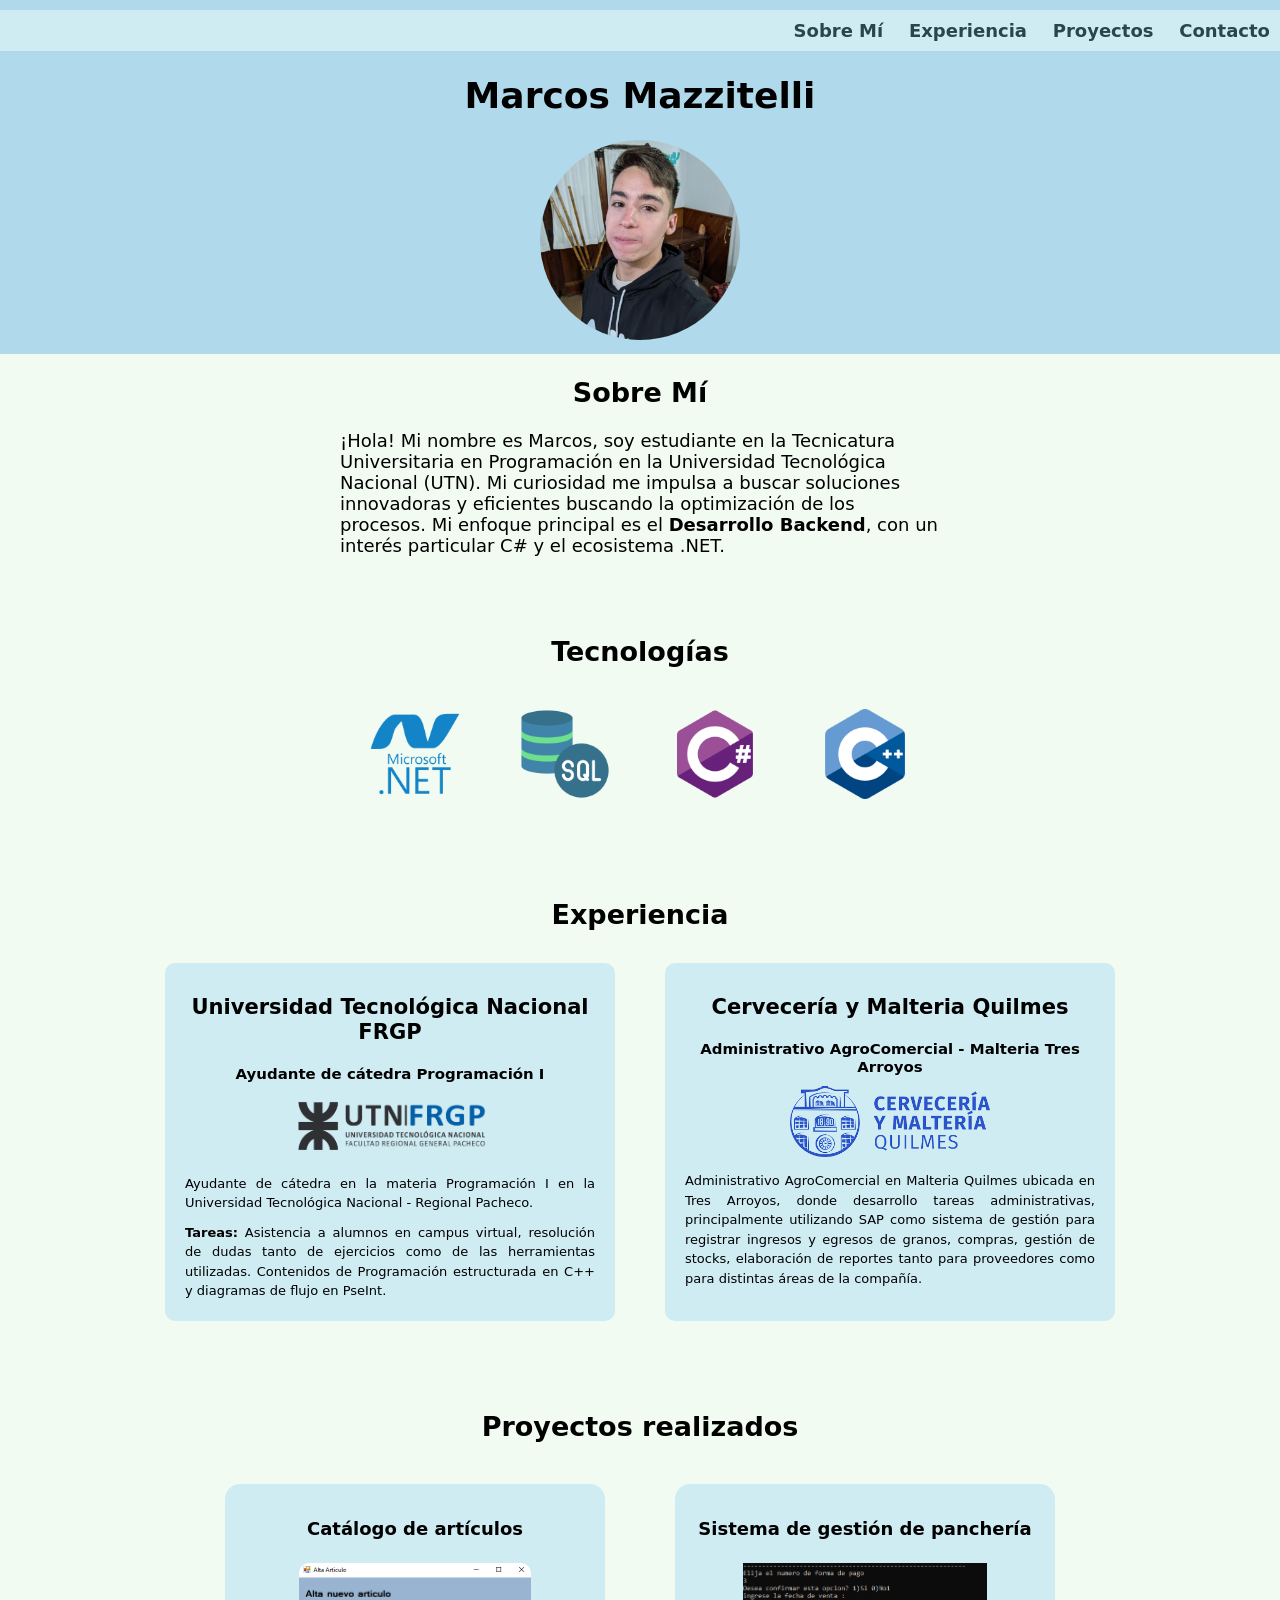
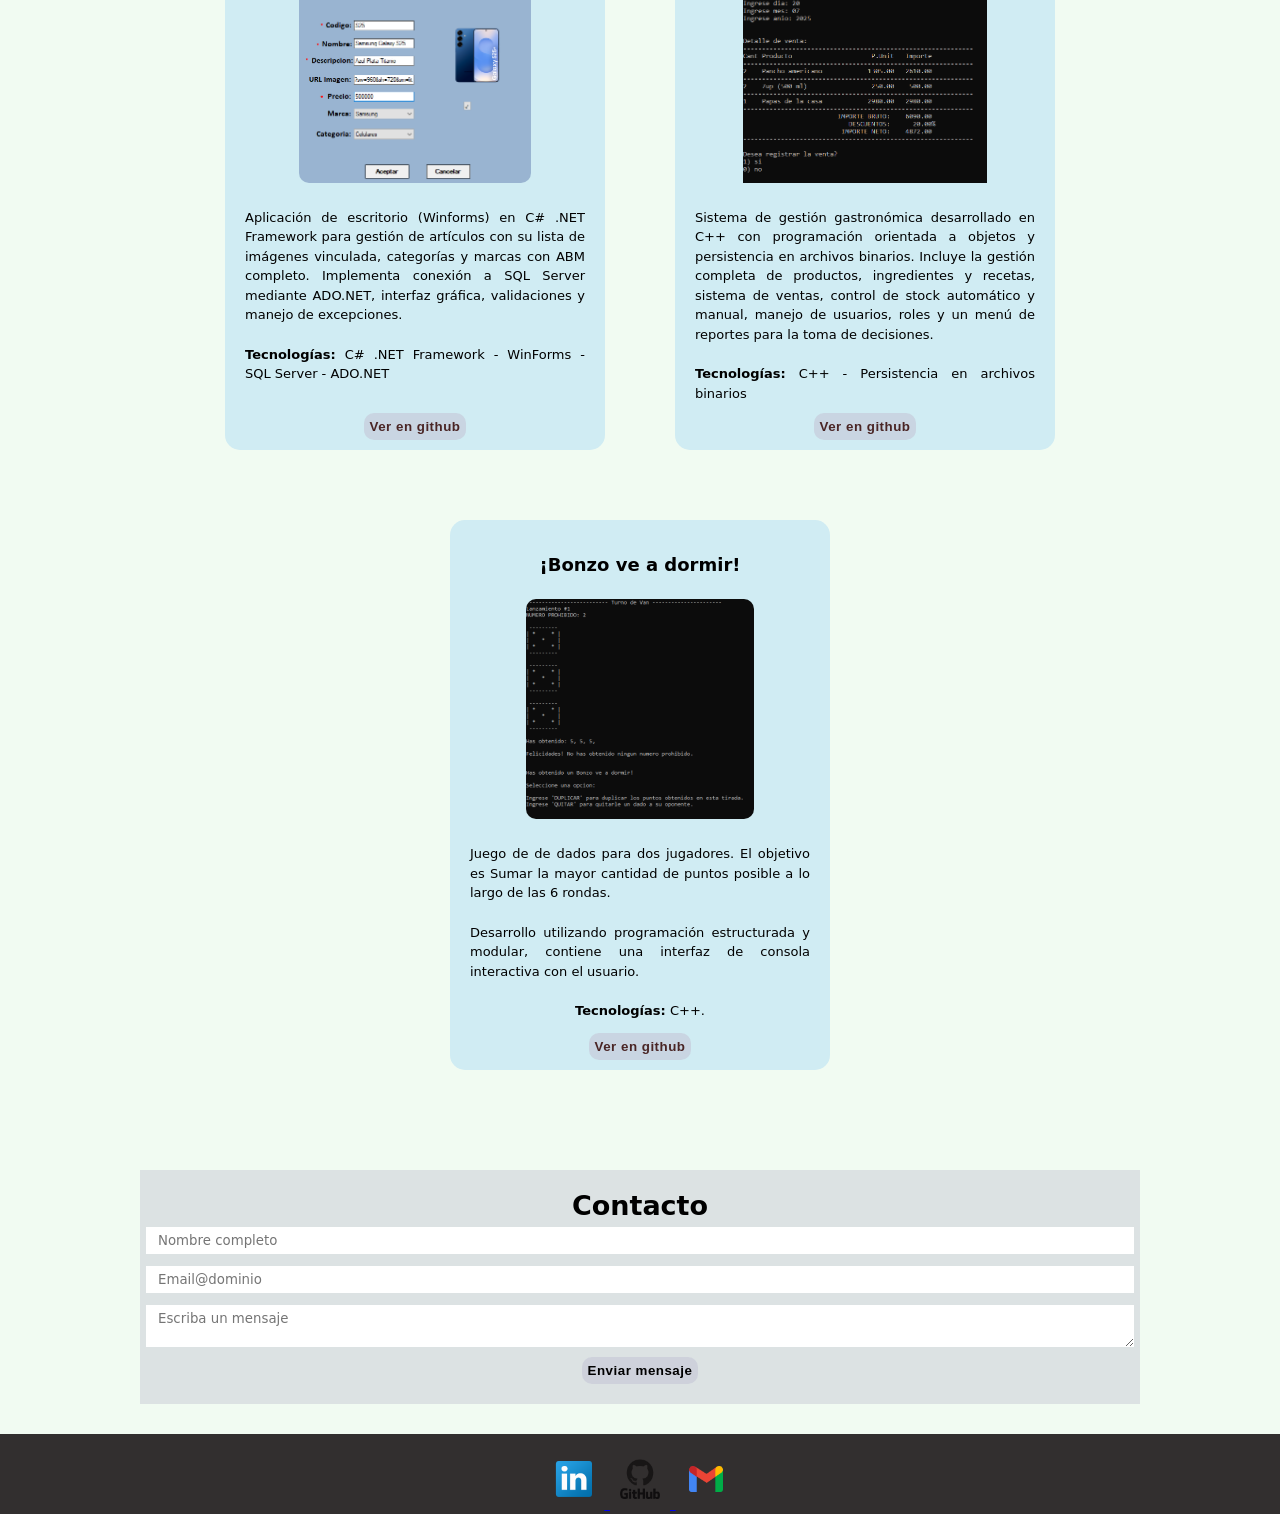
==== index.html @ 264f51c3 "update" ====
<!DOCTYPE html>
<html>
<head>
<html lang="en"> <!--METADATOS, INFO EXTRA, Que tipo de archivos CSS vamos a usar-->
        <meta charset="UTF-8">
        <meta name="viewport" content="width=device-width, initial-scale=1.0"> <!--Esto hace que se adapte a la pantalla del dispositivo (para celulares por ejemplo)-->
        <title>Portfolio Marcos Mazzitelli</title>
        <meta name="description" content="Portfolio de Marcos, estudiante de Tecnicatura Universitaria en Programación en la Universidad Tecnológica Nacional">
        <link rel="stylesheet" href="Estilos.css">
    </head>

    <body>
    <header id="top"> <!---HEADER: esto debe ir arriba del todo ----> 
        <nav class="nav">
            <li class="nav_item">
                <a href="#SobreMiTitle"class="nav_link">Sobre Mí</a>
            </li>
             <li class="nav_item">
                <a href="#Experiencia"class="nav_link">Experiencia</a>
            </li>

            <li class="nav_item">
                <a href="#Proyectos"class="nav_link">Proyectos</a>
            </li>
            <li class="nav_item">
                <a href="#Contacto"class="nav_link">Contacto</a>
            </li>          
            
        </nav>
        <h1>Marcos Mazzitelli</h1>
        <img class="img_presentacion"
            title="Foto de Marcos"
            src="Imgs/IMG_0986.JPG" alt="Foto perfíl">
    </header>

    <main>
        <section>
            <h2 id="SobreMiTitle"> Sobre Mí</h2>
            <p id="SobreMiText">¡Hola! Mi nombre es Marcos, soy estudiante en la Tecnicatura Universitaria en Programación
                en la Universidad Tecnológica Nacional (UTN). Mi curiosidad me impulsa a buscar soluciones
                innovadoras y eficientes buscando la optimización de los procesos. Mi enfoque principal es
                el <strong>Desarrollo Backend</strong>, con un interés particular C# y el ecosistema .NET.
            </p>
        </section>

        <h2> Tecnologías</h2>
        <section class="tecnologias">
                <img class="iconos_tecnologias" title=".Net" src="Imgs/Icons/Net.png" alt="Icono .NET" >
                <img class="iconos_tecnologias" title="SQL" src="Imgs/Icons/Sql.png" alt="Icono SQL" >
                <img class="iconos_tecnologias" title="C#" src="Imgs/Icons/Csharp.png" alt="Icono C#" >
                <img class="iconos_tecnologias" title="C++" src="Imgs/Icons/C++.png" alt="Icono C++" >
        </section>

        <h2 id="Experiencia"> Experiencia</h2>
        <section class = "card_expContainer">
                <article class="card_Experiencia">  
                    <header>
                        <h3> Universidad Tecnológica Nacional FRGP</h3>
                        <h5>Ayudante de cátedra Programación I</h5>
                        <img class="img_exp" src="Imgs/logo-utn-horizontal.png" alt ="Icono UTN" >
                    </header>
                    <p>
                        Ayudante de cátedra en la materia Programación I en la Universidad Tecnológica Nacional - Regional Pacheco.
                    </p>
                    <p> 
                        <strong>Tareas:</strong> Asistencia a alumnos en campus virtual, resolución de dudas tanto de ejercicios como de las herramientas utilizadas. Contenidos de Programación estructurada en C++ y diagramas de flujo en PseInt. 
                    </p>
                </article>

                <article class="card_Experiencia">  
                    <header>
                        <h3>Cervecería y Malteria Quilmes</h3>
                        <h5> Administrativo AgroComercial - Malteria Tres Arroyos</h5>
                        <img class="img_exp" src="Imgs/CMQ_Imagen.png" alt ="Foto CMQ" >

                    </header>

                    <p>
                        Administrativo AgroComercial en Malteria Quilmes ubicada en Tres Arroyos, donde desarrollo tareas administrativas, principalmente utilizando SAP como sistema de gestión para registrar ingresos y egresos de granos, compras, gestión de stocks, elaboración de reportes tanto para proveedores como para distintas áreas de la compañía.
                    </p>
                </article>
        </section>

        <h2 id="Proyectos">Proyectos realizados</h2>
        <section class = "card_proyectosContainer">
                <article class="card_proyecto">  
                    <header>
                        <h4>Catálogo de artículos</h4>
                        <img class="img_proyecto" src="Imgs/Img_CatalogoArticulos.png" alt ="Foto Catalogo Articulos" >
                        </header>
                    <p>
                        Aplicación de escritorio (Winforms) en C# .NET Framework para gestión de artículos con su lista de imágenes vinculada, categorías y marcas con ABM completo. Implementa conexión a SQL Server mediante ADO.NET, interfaz gráfica, validaciones y manejo de excepciones.
                    </p>
                    <p>
                        <strong>Tecnologías:</strong> C# .NET Framework - WinForms - SQL Server - ADO.NET
                    </p>
                     <button class="buttonGitHub"> <a href="https://github.com/MarcosMazzitelli/TP-WinForms-Equipo-5A" class="buttonGitHubLink">Ver en github</a></button>

                </article>

                <article class="card_proyecto">  
                    <header>
                        <h4>Sistema de gestión de panchería</h4>
                        <img class="img_proyecto" src="Imgs/Img_LaPancheria.png" alt ="Foto Pancheria" >
                    </header>
                    <p>
                        Sistema de gestión gastronómica desarrollado en C++ con programación orientada a objetos y persistencia en archivos binarios. Incluye la gestión completa de productos, ingredientes y recetas, sistema de ventas, control de stock automático y manual, manejo de usuarios, roles y un menú de reportes para la toma de decisiones.
                    </p>
                    <p>
                        <strong>Tecnologías:</strong> C++ - Persistencia en archivos binarios
                    </p>
                     <button class="buttonGitHub"> <a href="https://github.com/MarcosMazzitelli/LaPancheriaApp" class="buttonGitHubLink">Ver en github</a></button>
                </article>

                <article class="card_proyecto">  
                    <header>
                        <h4>¡Bonzo ve a dormir!</h4>
                        <img class="img_proyecto" src="Imgs/Img_Bonzo.png" alt ="Foto Catalogo Articulos" >
                    </header>
                    <p>
                        Juego de de dados para dos jugadores. El objetivo es  Sumar la mayor cantidad de puntos posible a lo largo de las 6 rondas.
                    </p>
                    <p>Desarrollo utilizando programación estructurada y modular, contiene una interfaz de consola interactiva con el usuario.</p>
                    <p>
                        <strong>Tecnologías:</strong> C++.
                    </p>
                    <button class="buttonGitHub"> <a href="https://github.com/MarcosMazzitelli/Bonzo-TPI-Programacion-I" class="buttonGitHubLink">Ver en github</a></button>
                </article>
        </section>
        
        <section class="form">
            <h2 id="Contacto">
                Contacto
            </h2>
            <div class="formulario_datos">
                <input type="text" class="inputText" placeholder="Nombre completo">
            </div>
            <div class="formulario_datos">
                <input type="text" class="inputText" placeholder="Email@dominio">
            </div>
            <div class="formulario_datos">
                <textarea placeholder="Escriba un mensaje"></textarea>
            </div>
            <button> Enviar mensaje </button>

        </section>

    </main>

    
    <footer>
        <a href="https://www.linkedin.com/in/marcos-mazzitelli-41168136b/">
            <img class="icon_footer"
                title="Linkedin"
                src="Imgs/Icons/Linkedin.png"
                alt="Icono Linkedin">
        </a>
         <a href="https://github.com/MarcosMazzitelli">
            <img class="icon_footer"
                title="Github"
                src="Imgs/Icons/GitHub.png"
                alt="Icono Github">
        </a>
        <a href="mailto:marcosmazzitelli89@gmail.com">
            <img class="icon_footer"
                title="Enviar un correo"
                src="Imgs/Icons/Gmail.png"
                alt="Icono Gmail">
        </a>
    </footer>
</body>
</html>
---- Estilos.css ----
/* ESTILOS GENERALES */
html {
    scroll-behavior: smooth;
}


section{
    margin-bottom: 80px;
}
body {
    background-color: rgb(241, 251, 242);
    text-align: center;
    font-size: 18px;
    margin: 0;
    padding: 0;
    font-family: system-ui, -apple-system, BlinkMacSystemFont, 'Segoe UI', Roboto, Oxygen, Ubuntu, Cantarell, 'Open Sans', 'Helvetica Neue', sans-serif
}    


#top {
    background-color: rgb(176, 217, 235);
    width: 100%;
    padding: 10px 0 ;
}

footer {
    text-align: center;
    margin-top: 30px;
    height: 50px;
    padding: 15px;
    background-color:rgb(50, 47, 47);
    border:none;
}


/*  NAVEGACIÓN  */                       
.nav {
    background-color: rgb(208, 236, 243);
    text-align: right;
    color: white;
}

.nav_list {
    margin: 0;
}

.nav_item {
    display: inline-block;
    padding: 10px;
    background-color: rgb(208, 236, 243);
}

.nav_item:hover {
    background-color: rgb(189, 218, 240);
}

.nav_link {
    color: rgb(39, 71, 77);
    text-decoration: none;
    font-weight: bold;
}

/*  TARJETAS  */    

.tecnologias{
  display: flex;
  justify-content: center;
  gap: 20px;
  flex-wrap: wrap;

}

.card_proyecto {
    background-color: rgb(208, 236, 243);
    display: flex;
    flex-direction: column;
    justify-content: flex-start;
    align-items: center;
    width: 380px;
    border-radius: 15px;
    padding: 10px;
    box-sizing:border-box;
    margin: 20px;
    transition-duration: 0.5s;
    min-height: 550px;
}


.card_expContainer, .card_proyectosContainer{
    display:flex;
    justify-content: center;
    flex-wrap: wrap;
    gap: 30px;
    margin-top: 20px;
    
}

.card_Experiencia {
    background-color: rgb(208, 236, 243);
    text-align: center;
    width: 450px;
    margin: 10px;
    border-radius: 10px;
    transition-duration: 0.5s;
    transition-property: transform, box-shadow;
    padding: 10px;
    box-sizing: border-box;

}
.card_Experiencia h5 {
margin: 10px;
}

.card_Experiencia p {
    text-align: justify;
    font-size: 13px;
    line-height: 1.5;
    margin: 10px;
}

.card_proyecto:hover, .card_Experiencia:hover {
  transform: scale(1.02);
  box-shadow: 0px 8px 25px rgba(0,0,0,0.2);
}
.card_proyecto p {
    text-align: justify;
    font-size: 13px;
    line-height: 1.5;
    margin: 10px;
}
.buttonGitHub{
    margin-left: auto;
    margin-right: auto;
    margin-top: auto;
    background-color: rgba(197, 199, 215, 0.6);
    border:none;
    border-radius: 10px;
    padding: 6px;
    font-weight: bold;
    letter-spacing: 0.5px;
}

.buttonGitHubLink{
    text-decoration: none;
    color: rgb(74, 37, 37);

}


/*  IMÁGENES  */
.img_presentacion { 
    border-radius: 50%;
    width: 200px;
    transition-duration: 0.3s;

}
.img_presentacion:hover {              
    scale: 1.10;
    box-shadow: 10px 10px 25px rgba(0,0,0,0.2);
}

.img_proyecto {
    width: 100%;
    max-width: 300px;
    height: 220px;
    object-fit: contain;
    border-radius: 10px;
    margin-bottom: 15px;
    display: block;
    margin-left: auto;
    margin-right: auto;
}



.img_exp {
    width: 200px;
    mix-blend-mode: multiply; /* Elimina el fondo blanco de la foto */
}

.iconos_tecnologias {          
    width: 90px;
    margin: 20px;
    transition-duration: 0.5s;
}
.icon_footer{
    width: 40px;
    top:auto;
    left: auto;
    right:auto;
    margin:10px;    
    transition-duration: 0.5s;

}
.icon_footer:hover{
    scale: 1.2;
}


.iconos_tecnologias:hover {          
    scale: 1.2;
}

/*  SECCIONES ESPECÍFICAS  */ 
#SobreMiText {               
    text-align: left;
    max-width: 600px;
    margin: auto;
}

/*  FORMULARIOS  */
#Contacto{
    text-align:center;
    margin: 0;
}

.form{
    background-color: rgb(220, 226, 227);
    padding: 20px 0;
    max-width: 1000px;
    margin: auto;
    width: 100%;
}
.formulario_datos{
    padding: 6px;

}


.inputText, textArea{
    width:100%;
    box-sizing:border-box;
    padding: 6px 12px;
    border: none;
    font-family: system-ui, -apple-system, BlinkMacSystemFont, 'Segoe UI', Roboto, Oxygen, Ubuntu, Cantarell, 'Open Sans', 'Helvetica Neue', sans-serif;
}

button{
    margin-left: auto;
    margin-right: auto;
    margin-top: auto;
    background-color: rgba(197, 199, 215, 0.6);
    border:none;
    border-radius: 10px;
    padding: 6px;
    font-weight: bold;
    letter-spacing: 0.5px;

}
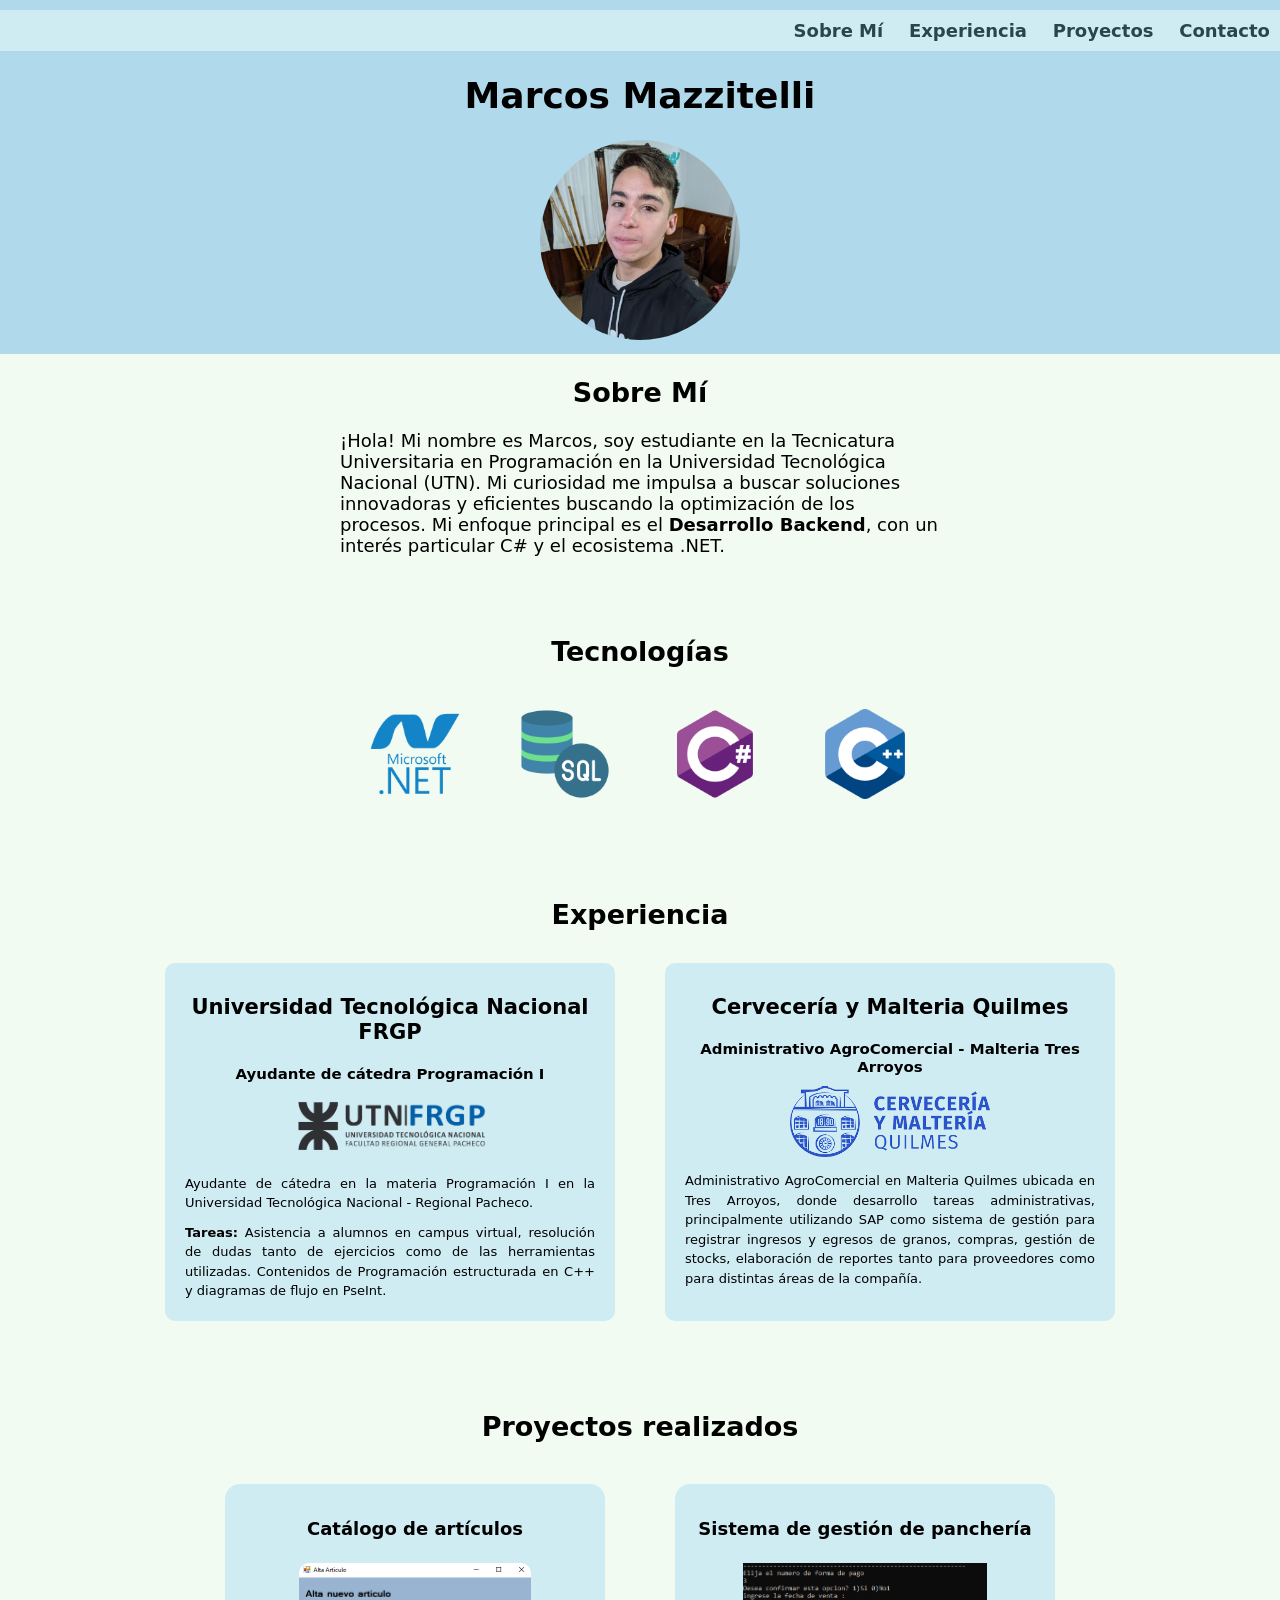
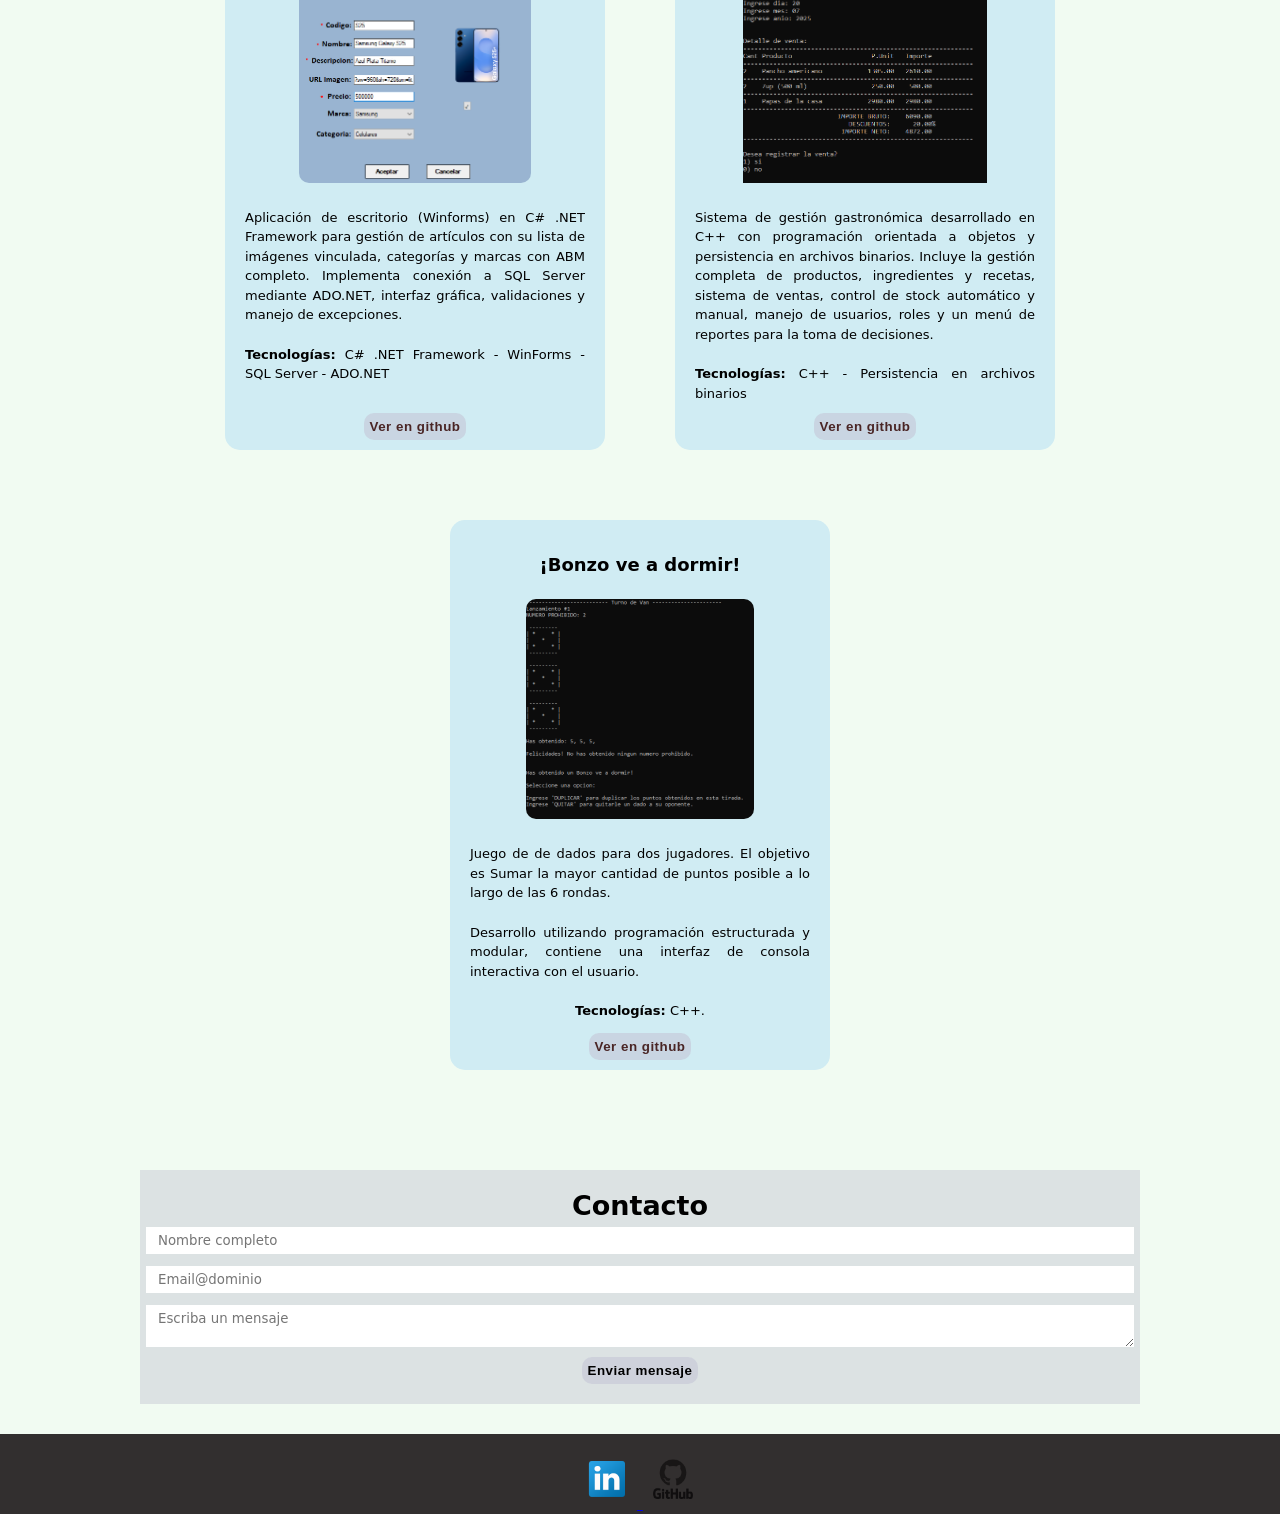
==== commit 6e6eb9fc: "Update index.html" ====
--- a/index.html
+++ b/index.html
@@ -161,12 +161,6 @@
                 src="Imgs/Icons/GitHub.png"
                 alt="Icono Github">
         </a>
-        <a href="mailto:marcosmazzitelli89@gmail.com">
-            <img class="icon_footer"
-                title="Enviar un correo"
-                src="Imgs/Icons/Gmail.png"
-                alt="Icono Gmail">
-        </a>
     </footer>
 </body>
 </html> 
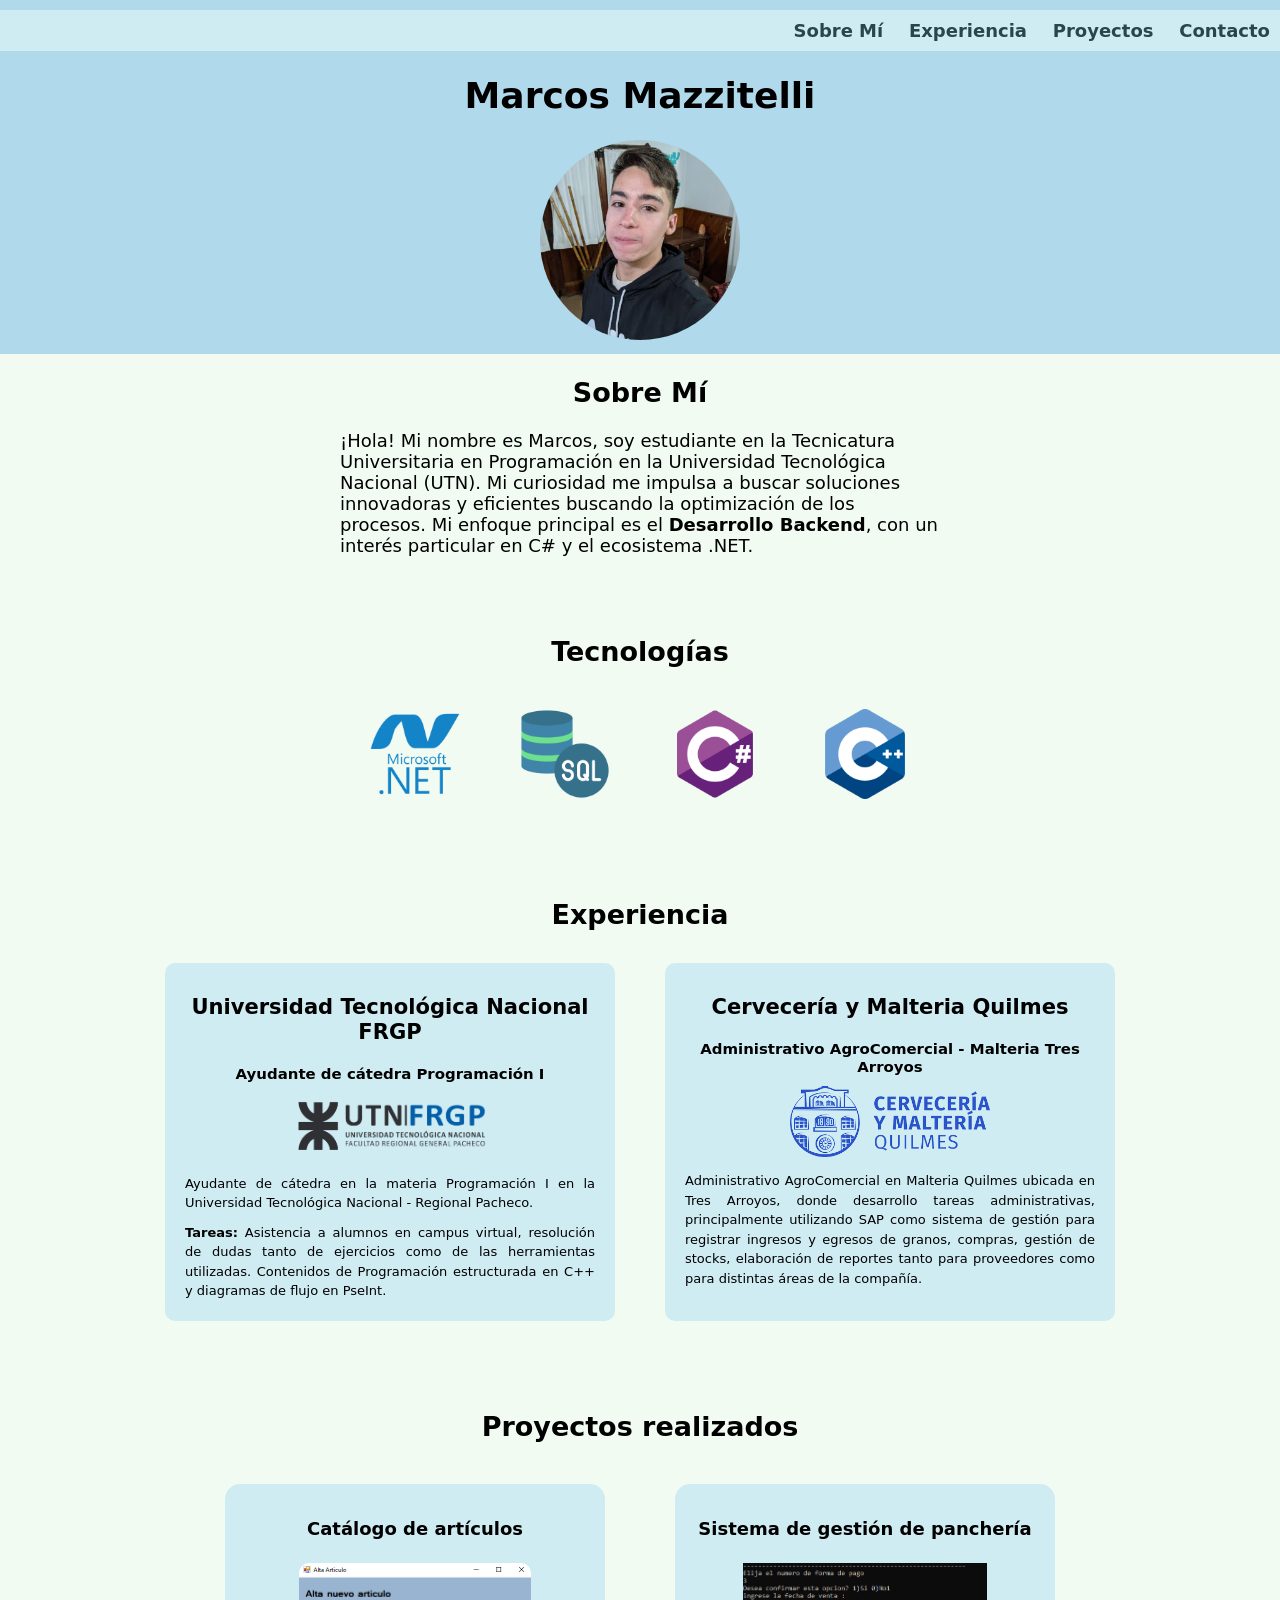
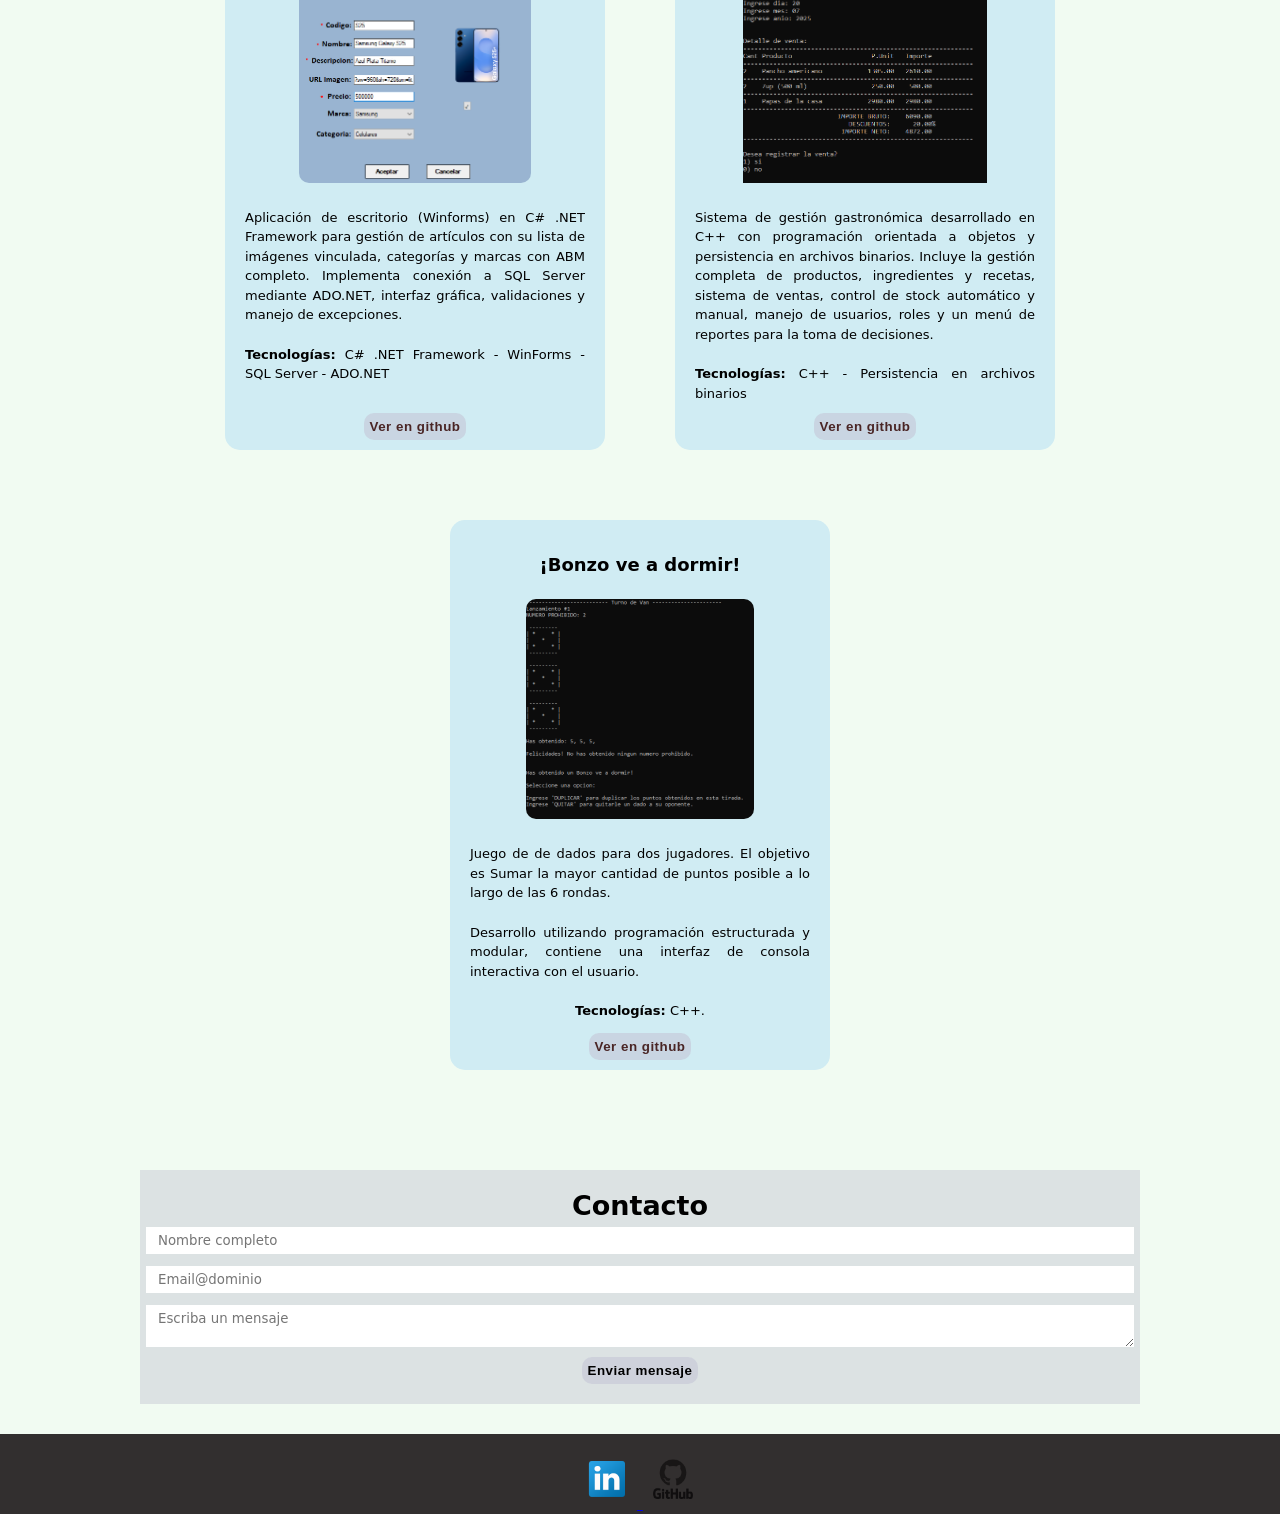
==== commit 99a966f2: "Update index.html" ====
--- a/index.html
+++ b/index.html
@@ -39,7 +39,7 @@
             <p id="SobreMiText">¡Hola! Mi nombre es Marcos, soy estudiante en la Tecnicatura Universitaria en Programación
                 en la Universidad Tecnológica Nacional (UTN). Mi curiosidad me impulsa a buscar soluciones
                 innovadoras y eficientes buscando la optimización de los procesos. Mi enfoque principal es
-                el <strong>Desarrollo Backend</strong>, con un interés particular C# y el ecosistema .NET.
+                el <strong>Desarrollo Backend</strong>, con un interés particular en C# y el ecosistema .NET.
             </p>
         </section>
 
